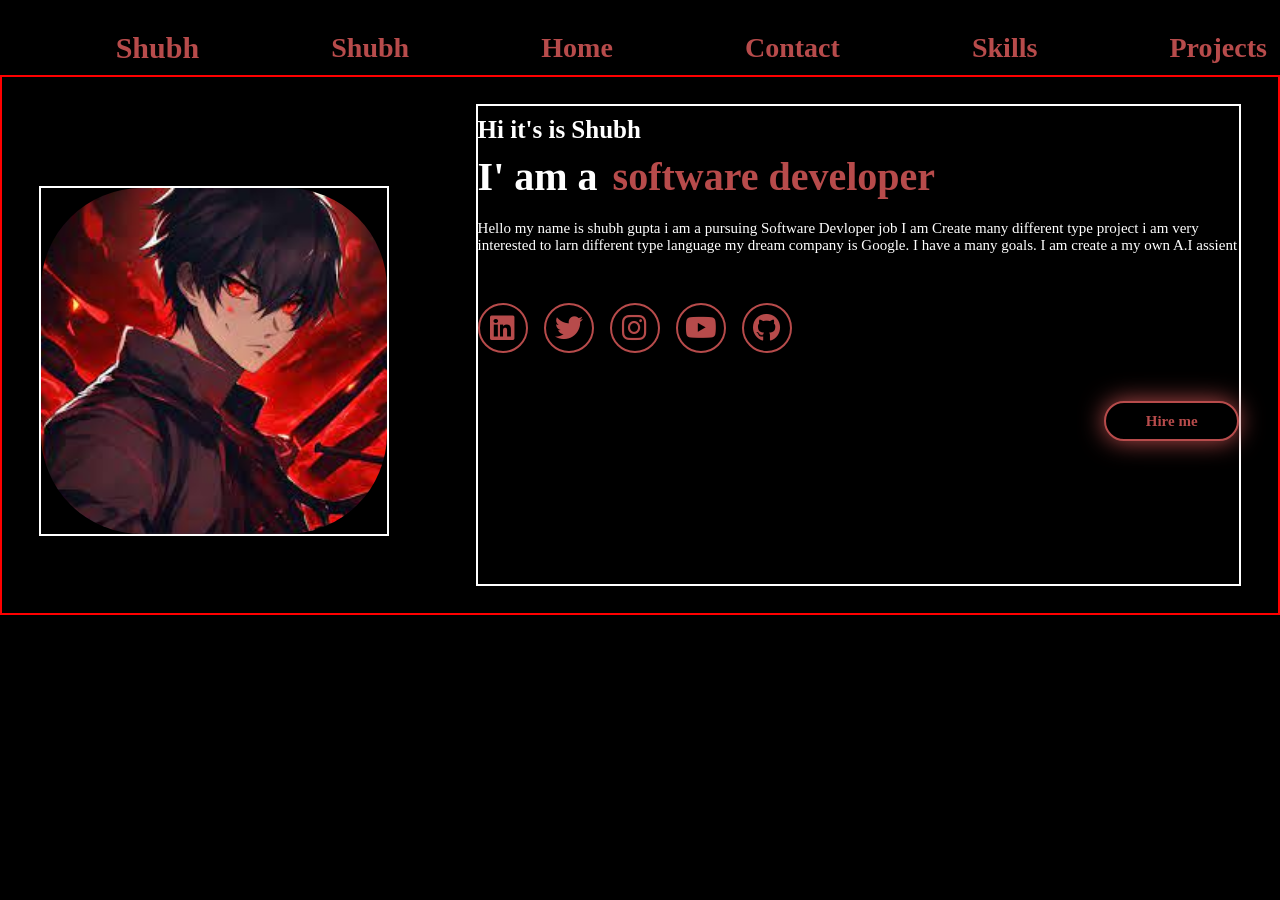
==== Assignment 1/Task 1/index.html @ 7343e2ac "Today I am Basic Home Structure Of Our PortFolio Website" ====
<!DOCTYPE html>
<html lang="en">
<head>
    <meta charset="UTF-8">
    <meta name="viewport" content="width=device-width, initial-scale=1.0">
    <title> My Portfolio</title>
    <link rel="stylesheet" href="index.css">
    <link rel="stylesheet" href="https://cdnjs.cloudflare.com/ajax/libs/font-awesome/6.6.0/css/all.min.css" integrity="sha512-Kc323vGBEqzTmouAECnVceyQqyqdsSiqLQISBL29aUW4U/M7pSPA/gEUZQqv1cwx4OnYxTxve5UMg5GT6L4JJg==" crossorigin="anonymous" referrerpolicy="no-referrer" />
</head>
<body>
        <header>
    <div class="nav-container">
        <div class="name-div">
        <a href="#" id="name">Shubh</a>
    </div>
    <nav>
<div class="nav-content">
    <a href="#" id="logo">Shubh</a>
    <a href="#">Home</a>
    <a href="#">Contact</a>
    <a href="#">Skills</a>
    <a href="#">Projects</a>
</div>
    </nav>
</header>
<section>
    <div id="PictureContainer">
        <img src="images.jpg" alt="logo" id="Picture">
    </div>
    <div class="HomeContainer">
    <h1 id="headline"> Hi it's is Shubh <span></span></h1>
    <div class="text-container">
        <h3 class="typing-text">I' am a<span></span></h3>
    </div>
    <div class="msg-container">
        <p id="description"> Hello my name is shubh gupta i am a pursuing  Software Devloper job I am Create many different type project i am very interested to larn different type language  my  dream company is Google. I have a many goals.  I am create a my own A.I assient </p>
    </div>
        <div class="social-icons">
         <a href="#" class="icons"> <i class="fa-brands fa-linkedin" ></i></a>  
         <a href="#" class="icons" ><i class="fa-brands fa-twitter" ></i></a>   
         <a href="#"class="icons"><i class="fa-brands fa-instagram" ></i></a>   
         <a href="#" class="icons"><i class="fa-brands fa-youtube" ></i></a>   
         <a href="#"class="icons"><i class="fa-brands fa-github" ></i></a>   
        </div>
        <div class="message-container">
        <button id="btn"> Hire me</button>
    </div>
    </div>
    </section>
</body>
</html>
---- Assignment 1/Task 1/index.css ----
*{
    margin:0;
    padding:0;
    box-sizing: border-box;
    background-color: black;
    font-family: 'Times New Roman', Times, serif;
}
.nav-container{
    height:55px;
    width:1286.6px;
    display:flex;
    justify-content: space-evenly;
    align-items: center;
    padding:10px 115.7px;
    margin:20px 0px 0px;
    font-weight: bold;
}
#name{
    height:34.4px;
    width:83.43px;
    color:#B74B4B;
    text-decoration: none;
    font-size:30px;
    cursor: pointer;
}
#name:hover{
font-size:35px;
}
.nav-div{
    width:50px;
}
/* Nav bar*/
.nav-content{
    height:35px;
    width:1200px;  
    display:flex;
    justify-content: space-evenly;
    align-items: center;
}
.nav-content a{
    text-decoration: none;
    color:#B74B4B;
    font-size: 28px;
    cursor: pointer;
}
#notshift{
    padding-left:25px;
}
.nav-content a:hover{
    border-bottom: 3px solid #B74B4B;
}
section{
    height:60vh;
    width:100%;
    border:2px solid red;
    display: flex;
    justify-content: space-evenly;
    align-items: center;
}
#PictureContainer{
   height:350px;
   width:350px;
margin-top:2rem;
   display: inline-block;
   border:2px solid white;
}
#Picture{
   width:100%;
   height:100%;
    border-radius: 29%;
    object-fit: cover;
}
.HomeContainer{
    min-height:90%;
    border:2px solid white;
    width:60%;
    margin-left:50px;
    display: flex;
    flex-direction: column;
    gap:0.5rem;
}
#headline{
    color:white;
    font-size:25px;
    margin-top:10px;
}
.social-icons{
    height:50px;
    width:100%;
    margin-bottom: 20px;
    display:flex;
    justify-content: flex-start;
    margin-bottom:40px;
    gap:1rem;
}
.icons{
    text-decoration: none;
}
.social-icons .icons i{
    display:flex;
    justify-content: center;
    align-items: center;
height:50px;
width:50px;
    border:2px solid #B74B4B;
    border-radius:50%;
    font-size:28px;
    color: #B74B4B;
}
.social-icons :hover{
    margin-bottom: 5px;
  transform:scale(1.1);
}
.social-icons .icons i:hover{
    background-color:#B74B4B;
    box-shadow: 0 0 25px #B74B4B;
    color:black;
}
#btn{
    background-color: black;
    color:#B74B4B;
    height:40px;
    width:135px;
    padding:10px 28px;
    border: 2px solid #B74B4B;
    border-radius: 4rem;
    box-shadow: 0 0 25px #B74B4B;
    font-size:15px;
    font-weight: bold;
}
.message-container{
    display:flex;
    justify-content: flex-end;
    align-items: flex-end;
}
#btn:hover{
background-color: #B74B4B;
color:black;
cursor: pointer;
transform: scale3d(1.3);
}
.social-iocns a :hover{
    background-color:#B74B4B;
    color:black;
    font-size: 50px;
}
#description{
    color:white;
    font-size:15px;
}
.msg-container{
    height:60px;
    width:100%;
    margin-bottom: 15px;
}
.text-container{
    height:50px;
    width:100%;
    margin:0 0 10px;
    display: flex;
    align-items: center;
}
.typing-text{
    font-size:34px;
    font-weight: 600;
    min-width: 280px;
    color:white;
    font-size:40px;
}
.typing-text span{
    position: relative;
    padding-left: 15px;
}
.typing-text span:before{
    content: "software developer";
    color:#b74b4b;
    animation: words 20s infinite;
}
.typing-text span:after{
    content:"";
    background-color: black;
    position: absolute;
    width:calc(100%+8px);
    height:100%;
    border-left: 3px solid black;
    right:-8;
    animation: cursor 0.6s infinite;
}
@keyframes cursor{
    to{
        border-left:3px solid #b74b4b;
    }
}
@keyframes words{
    0%,20%{
        content:"Web Developer";
    }
    21%,40%{
        content:"Software  Developer";
    }
    41%,60%{
        content:"Web Design";
    }
    61%,80%{
        content:"Youtuber";
    }
    81%,100%{
        content:"Script Writer";
    }
}
/* ================= RESPONSIVE FIX ================= */

@media (max-width:1200px){
    .nav-container{
        width:100%;
        padding:10px 5%;
    }

    .nav-content{
        width:100%;
        flex-wrap:wrap;
        justify-content:center;
    }
}

@media (max-width:992px){

    section{
        flex-direction:column;
        align-items:center;
    }

    #picture-div{
        width:350px;
        height:350px;
        margin:50px 0;
    }

    .home-container{
        width:80%;
        margin:0;
        text-align:center;
        align-items:center;
    }

    .social-icons{
        justify-content:center;
    }
}

@media (max-width:600px){

    #picture-div{
        width:250px;
        height:250px;
    }

    #picture{
        border-radius:20%;
    }

    .nav-content a{
        font-size:18px;
    }

    .typing-text{
        font-size:26px;
    }

    #headline{
        font-size:22px;
    }

    #description{
        font-size:14px;
    }
}
/* ================= RESPONSIVE FIX ================= */

@media (max-width:992px){

    section{
        flex-direction:column;
        height:auto;
        padding:2rem 0;
    }

    #PictureContainer{
        width:300px;
        height:300px;
        margin:2rem 0;
    }

    .HomeContainer{
        width:85%;
        margin-left:0;
        align-items:center;
        text-align:center;
    }

    .social-icons{
        justify-content:center;
    }

    .message-container{
        justify-content:center;
    }
}

@media (max-width:600px){

    #PictureContainer{
        width:220px;
        height:220px;
    }

    .typing-text{
        font-size:28px;
    }

    #headline{
        font-size:22px;
    }

    #description{
        font-size:14px;
    }

}
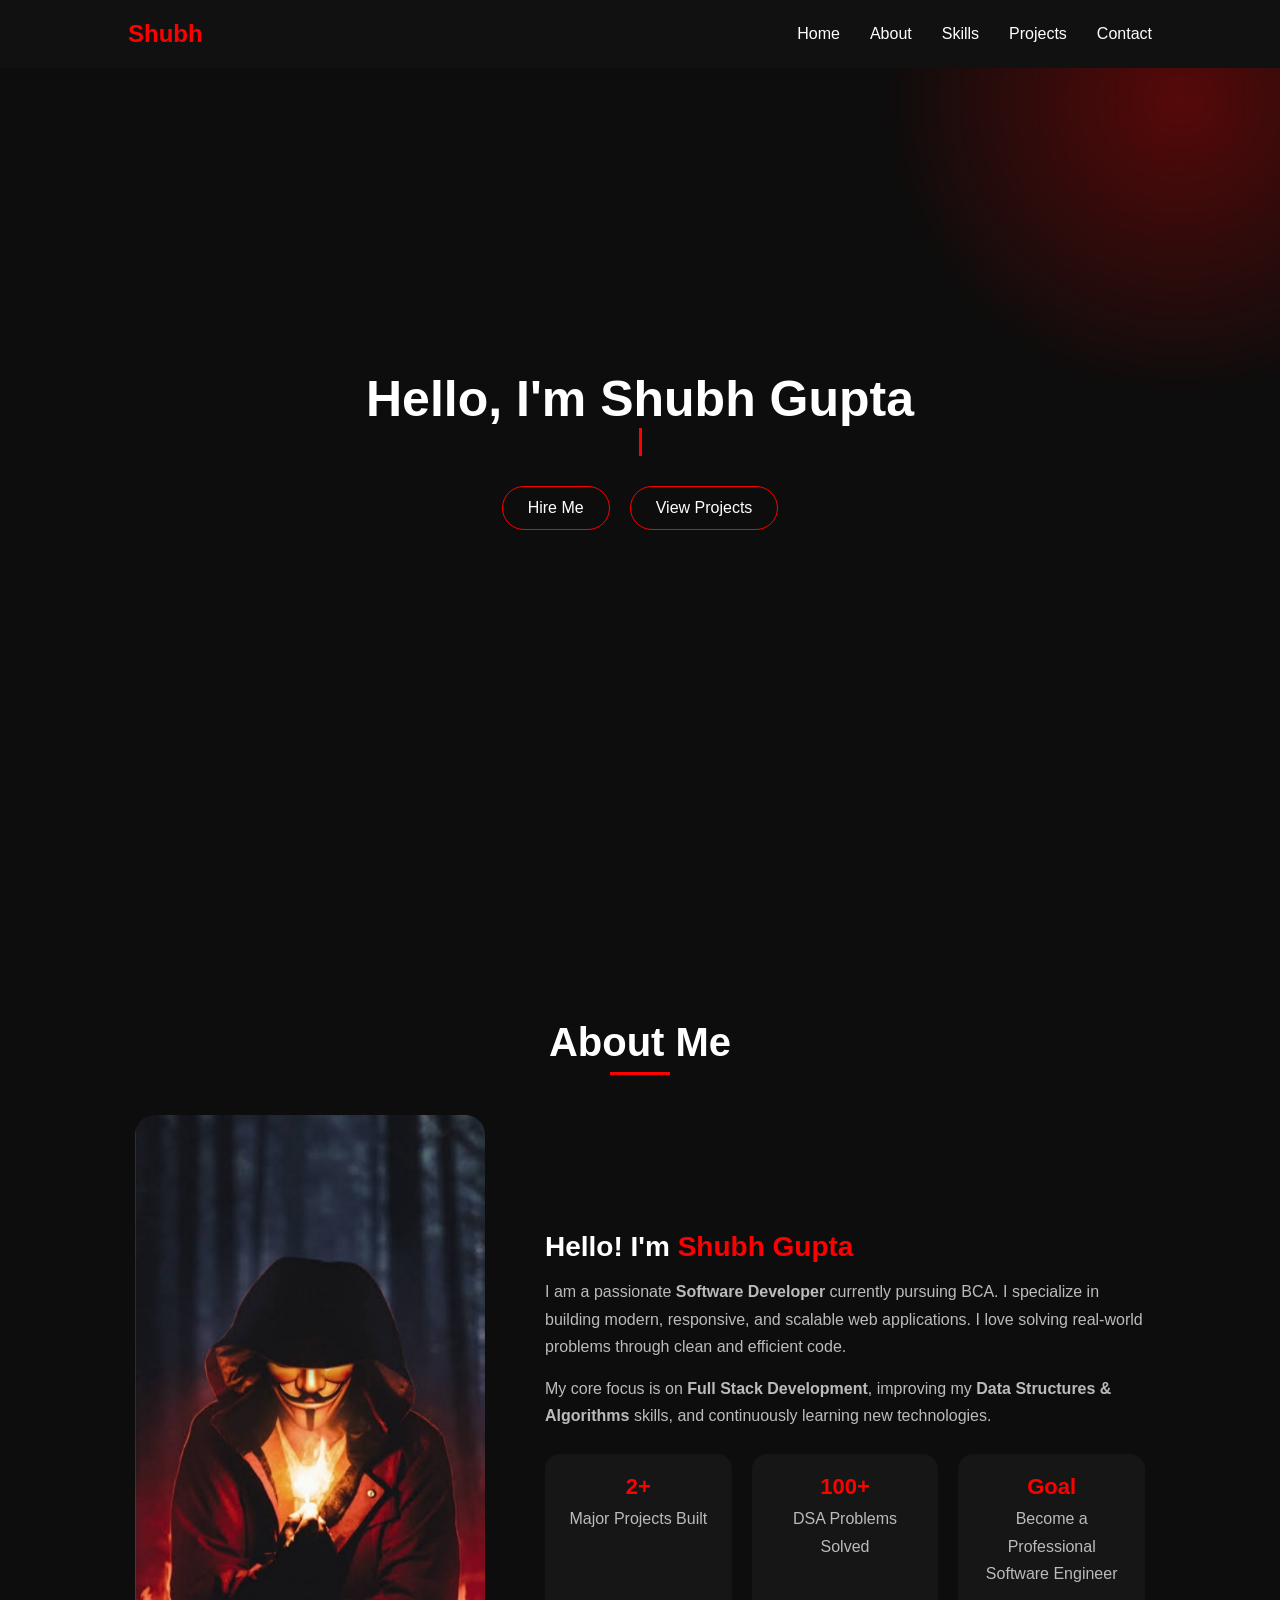
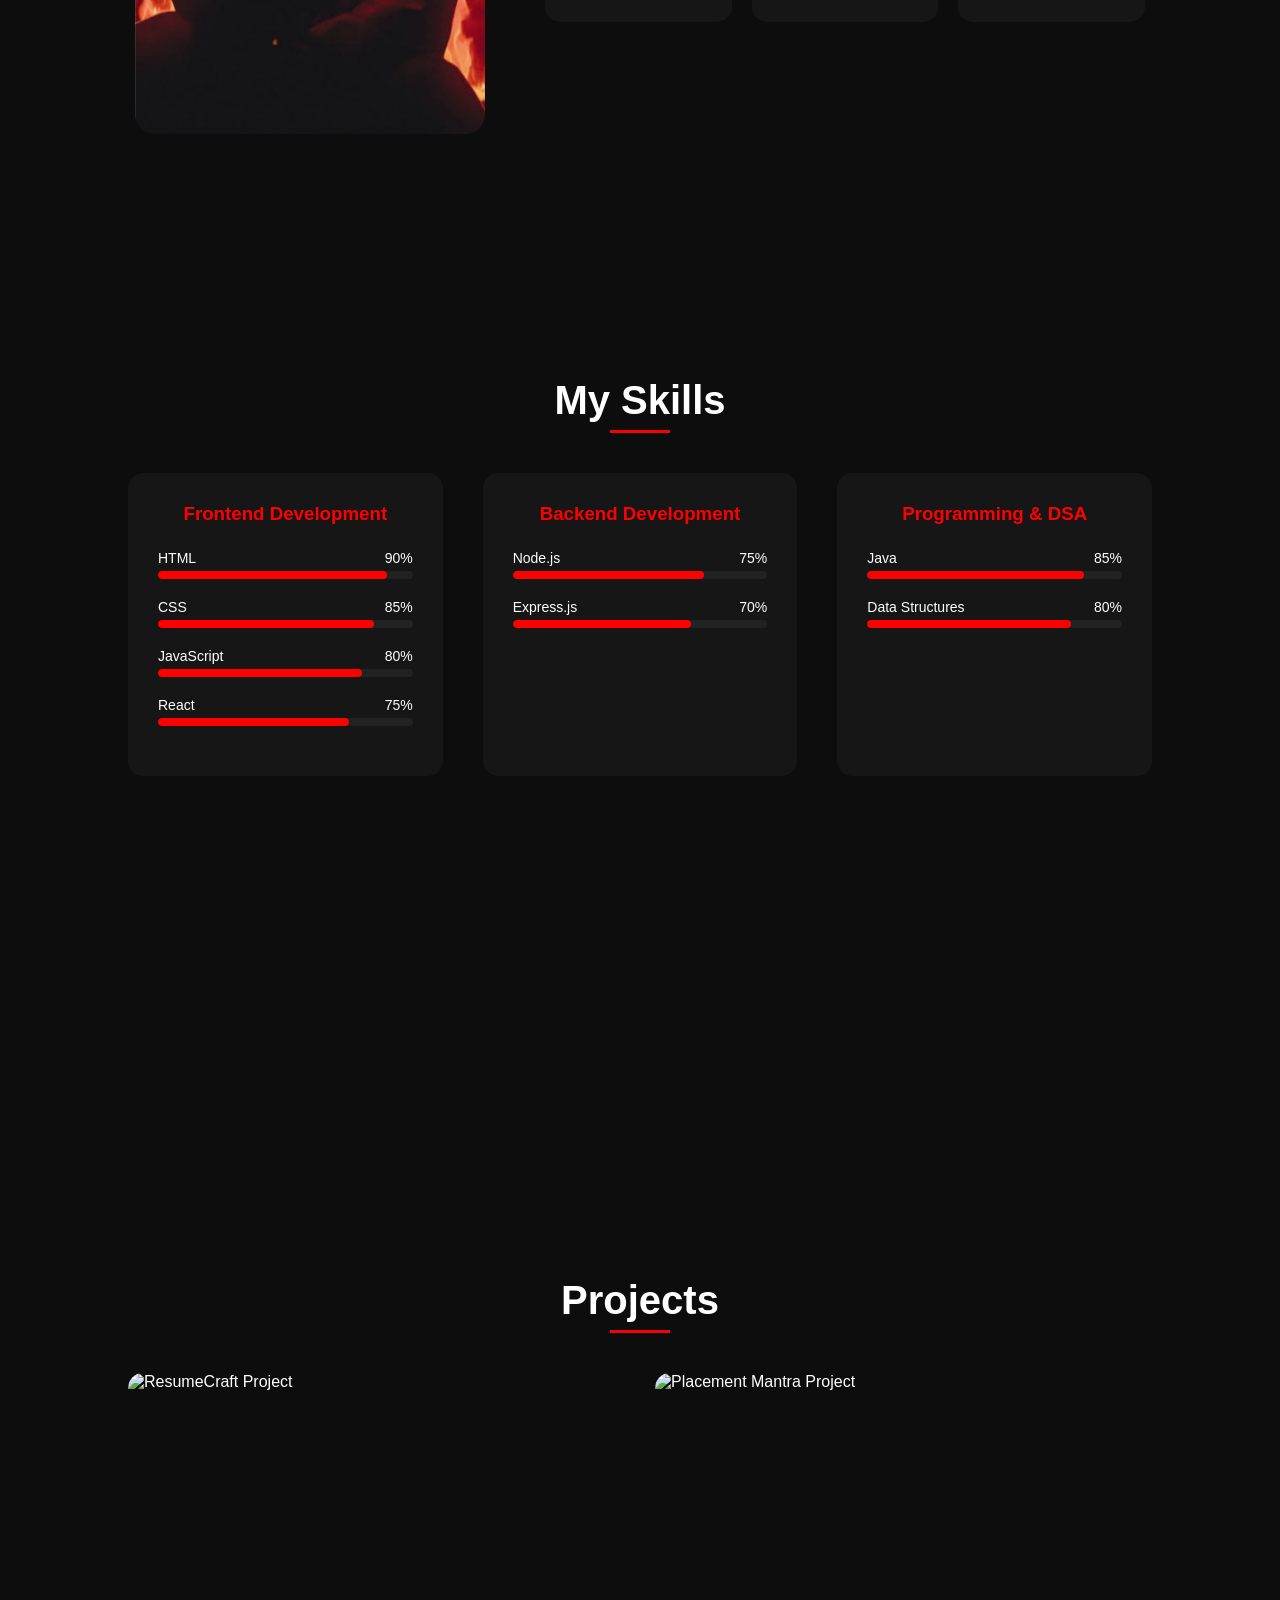
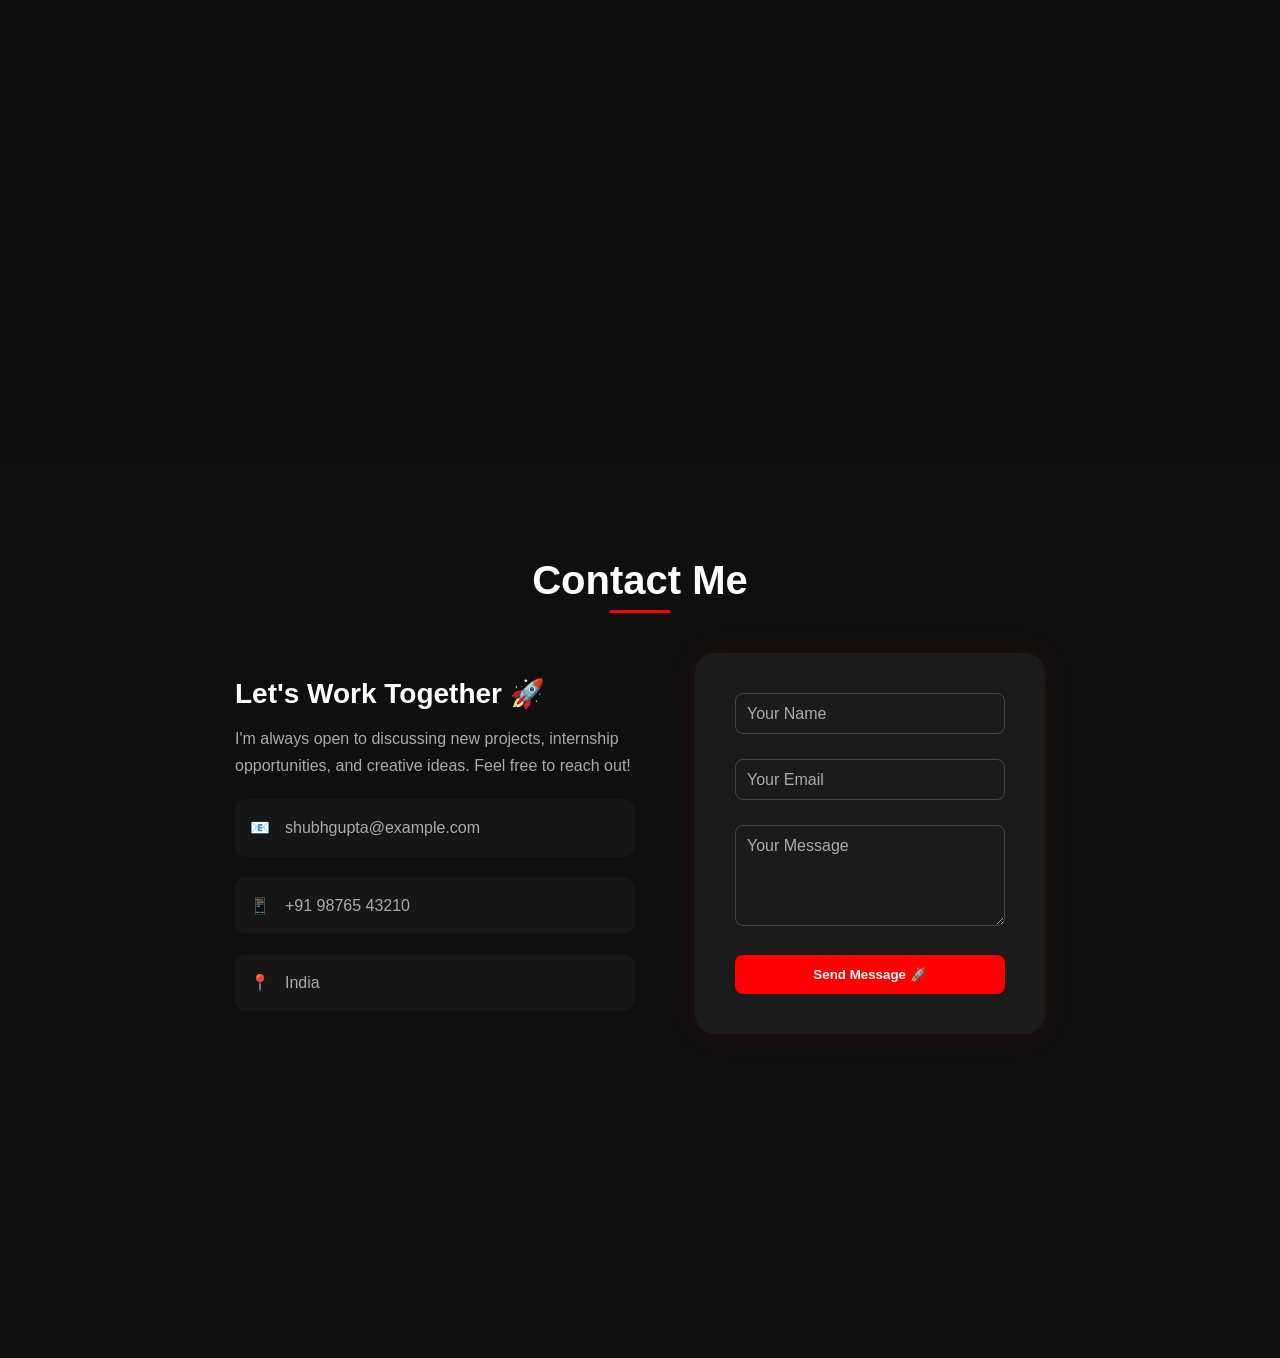
==== commit 442d5000: "All  the work Mostly complete" ====
--- a/Assignment 1/Task 1/index.html
+++ b/Assignment 1/Task 1/index.html
@@ -1,51 +1,270 @@
 <!DOCTYPE html>
 <html lang="en">
 <head>
-    <meta charset="UTF-8">
-    <meta name="viewport" content="width=device-width, initial-scale=1.0">
-    <title> My Portfolio</title>
-    <link rel="stylesheet" href="index.css">
-    <link rel="stylesheet" href="https://cdnjs.cloudflare.com/ajax/libs/font-awesome/6.6.0/css/all.min.css" integrity="sha512-Kc323vGBEqzTmouAECnVceyQqyqdsSiqLQISBL29aUW4U/M7pSPA/gEUZQqv1cwx4OnYxTxve5UMg5GT6L4JJg==" crossorigin="anonymous" referrerpolicy="no-referrer" />
+<meta charset="UTF-8">
+<meta name="viewport" content="width=device-width, initial-scale=1.0">
+<title>Shubh Gupta | Developer Portfolio</title>
+<link rel="stylesheet" href="index.css">
+<link rel="stylesheet" href="https://cdnjs.cloudflare.com/ajax/libs/font-awesome/6.6.0/css/all.min.css">
 </head>
 <body>
-        <header>
-    <div class="nav-container">
-        <div class="name-div">
-        <a href="#" id="name">Shubh</a>
-    </div>
-    <nav>
-<div class="nav-content">
-    <a href="#" id="logo">Shubh</a>
-    <a href="#">Home</a>
-    <a href="#">Contact</a>
-    <a href="#">Skills</a>
-    <a href="#">Projects</a>
+<nav>
+<h2>Shubh</h2>
+<ul>
+<li><a href="#home">Home</a></li>
+<li><a href="#about">About</a></li>
+<li><a href="#skills">Skills</a></li>
+<li><a href="#projects">Projects</a></li>
+<li><a href="#contact">Contact</a></li>
+</ul>
+</nav>
+
+<section id="home">
+<h1>Hello, I'm Shubh Gupta</h1>
+<h2 class="typing">Full Stack Developer</h2>
+<div class="hero-btns">
+<a href="#contact">Hire Me</a>
+<a href="#projects">View Projects</a>
 </div>
-    </nav>
-</header>
-<section>
-    <div id="PictureContainer">
-        <img src="images.jpg" alt="logo" id="Picture">
-    </div>
-    <div class="HomeContainer">
-    <h1 id="headline"> Hi it's is Shubh <span></span></h1>
-    <div class="text-container">
-        <h3 class="typing-text">I' am a<span></span></h3>
-    </div>
-    <div class="msg-container">
-        <p id="description"> Hello my name is shubh gupta i am a pursuing  Software Devloper job I am Create many different type project i am very interested to larn different type language  my  dream company is Google. I have a many goals.  I am create a my own A.I assient </p>
-    </div>
-        <div class="social-icons">
-         <a href="#" class="icons"> <i class="fa-brands fa-linkedin" ></i></a>  
-         <a href="#" class="icons" ><i class="fa-brands fa-twitter" ></i></a>   
-         <a href="#"class="icons"><i class="fa-brands fa-instagram" ></i></a>   
-         <a href="#" class="icons"><i class="fa-brands fa-youtube" ></i></a>   
-         <a href="#"class="icons"><i class="fa-brands fa-github" ></i></a>   
-        </div>
-        <div class="message-container">
-        <button id="btn"> Hire me</button>
-    </div>
-    </div>
-    </section>
+</section>
+
+<section id="about">
+    <h2 class="section-title">About Me</h2>
+
+    <div class="about-container">
+
+        <div class="about-image">
+            <img src="User.jpg" alt="Developer Image">
+        </div>
+
+        <div class="about-content">
+            <h3>Hello! I'm <span>Shubh Gupta</span></h3>
+
+            <p>
+                I am a passionate <strong>Software Developer</strong> currently pursuing BCA.
+                I specialize in building modern, responsive, and scalable web applications.
+                I love solving real-world problems through clean and efficient code.
+            </p>
+
+            <p>
+                My core focus is on <strong>Full Stack Development</strong>,
+                improving my <strong>Data Structures & Algorithms</strong> skills,
+                and continuously learning new technologies.
+            </p>
+
+            <div class="about-cards">
+
+                <div class="about-card">
+                    <h4>2+</h4>
+                    <p>Major Projects Built</p>
+                </div>
+
+                <div class="about-card">
+                    <h4>100+</h4>
+                    <p>DSA Problems Solved</p>
+                </div>
+
+                <div class="about-card">
+                    <h4>Goal</h4>
+                    <p>Become a Professional Software Engineer</p>
+                </div>
+
+            </div>
+        </div>
+
+    </div>
+</section>
+
+<section id="skills">
+    <h2 class="section-title">My Skills</h2>
+
+    <div class="skills-wrapper">
+
+        <!-- Frontend -->
+        <div class="skill-category">
+            <h3>Frontend Development</h3>
+
+            <div class="skill-item">
+                <div class="skill-info">
+                    <span>HTML</span>
+                    <span>90%</span>
+                </div>
+                <div class="progress-bar">
+                    <div class="progress html"></div>
+                </div>
+            </div>
+
+            <div class="skill-item">
+                <div class="skill-info">
+                    <span>CSS</span>
+                    <span>85%</span>
+                </div>
+                <div class="progress-bar">
+                    <div class="progress css"></div>
+                </div>
+            </div>
+
+            <div class="skill-item">
+                <div class="skill-info">
+                    <span>JavaScript</span>
+                    <span>80%</span>
+                </div>
+                <div class="progress-bar">
+                    <div class="progress js"></div>
+                </div>
+            </div>
+
+            <div class="skill-item">
+                <div class="skill-info">
+                    <span>React</span>
+                    <span>75%</span>
+                </div>
+                <div class="progress-bar">
+                    <div class="progress react"></div>
+                </div>
+            </div>
+        </div>
+
+        <!-- Backend -->
+        <div class="skill-category">
+            <h3>Backend Development</h3>
+
+            <div class="skill-item">
+                <div class="skill-info">
+                    <span>Node.js</span>
+                    <span>75%</span>
+                </div>
+                <div class="progress-bar">
+                    <div class="progress node"></div>
+                </div>
+            </div>
+
+            <div class="skill-item">
+                <div class="skill-info">
+                    <span>Express.js</span>
+                    <span>70%</span>
+                </div>
+                <div class="progress-bar">
+                    <div class="progress express"></div>
+                </div>
+            </div>
+        </div>
+
+        <!-- Programming -->
+        <div class="skill-category">
+            <h3>Programming & DSA</h3>
+
+            <div class="skill-item">
+                <div class="skill-info">
+                    <span>Java</span>
+                    <span>85%</span>
+                </div>
+                <div class="progress-bar">
+                    <div class="progress java"></div>
+                </div>
+            </div>
+
+            <div class="skill-item">
+                <div class="skill-info">
+                    <span>Data Structures</span>
+                    <span>80%</span>
+                </div>
+                <div class="progress-bar">
+                    <div class="progress dsa"></div>
+                </div>
+            </div>
+        </div>
+
+    </div>
+</section>
+<section id="projects">
+    <h2 class="section-title">Projects</h2>
+
+    <div class="projects-container">
+
+        <!-- ResumeCraft Project -->
+        <div class="project-card">
+            <a href="https://github.com/shubh-gupta145/Resume-Craft" target="_blank">
+                <img src="https://images.unsplash.com/photo-1586281380349-632531db7ed4?q=80&w=1200&auto=format&fit=crop" alt="ResumeCraft Project">
+                <div class="project-overlay">
+                    <h3>ResumeCraft</h3>
+                    <p>
+                        Online resume builder with ATS scoring system,
+                        feedback analysis, and professional templates.
+                    </p>
+                </div>
+            </a>
+        </div>
+        <!-- Placement Mantra Project -->
+        <div class="project-card">
+            <a href="https://github.com/shubh-gupta145/Placement-Mantra" target="_blank">
+                <img src="https://images.unsplash.com/photo-1522071820081-009f0129c71c?q=80&w=1200&auto=format&fit=crop" alt="Placement Mantra Project">
+                <div class="project-overlay">
+                    <h3>Placement Mantra</h3>
+                    <p>
+                        A placement preparation platform for coding practice,
+                        mock interviews, aptitude tests, and technical questions.
+                    </p>
+                </div>
+            </a>
+        </div>
+
+    </div>
+</section>
+<section id="contact">
+    <h2 class="section-title">Contact Me</h2>
+
+    <div class="contact-container">
+
+        <!-- LEFT SIDE -->
+        <div class="contact-info">
+            <h3>Let's Work Together 🚀</h3>
+            <p>
+                I'm always open to discussing new projects, internship opportunities,
+                and creative ideas. Feel free to reach out!
+            </p>
+
+            <div class="info-box">
+                <span>📧</span>
+                <p>shubhgupta@example.com</p>
+            </div>
+
+            <div class="info-box">
+                <span>📱</span>
+                <p>+91 98765 43210</p>
+            </div>
+
+            <div class="info-box">
+                <span>📍</span>
+                <p>India</p>
+            </div>
+        </div>
+
+        <!-- RIGHT SIDE -->
+        <form class="contact-form">
+
+            <div class="input-group">
+                <input type="text" required>
+                <label>Your Name</label>
+            </div>
+
+            <div class="input-group">
+                <input type="email" required>
+                <label>Your Email</label>
+            </div>
+
+            <div class="input-group">
+                <textarea rows="5" required></textarea>
+                <label>Your Message</label>
+            </div>
+
+            <button type="submit" class="send-btn">
+                Send Message 🚀
+            </button>
+
+        </form>
+
+    </div>
+</section>
 </body>
 </html>
--- a/Assignment 1/Task 1/index.css
+++ b/Assignment 1/Task 1/index.css
@@ -1,329 +1,513 @@
+
 *{
-    margin:0;
-    padding:0;
-    box-sizing: border-box;
-    background-color: black;
-    font-family: 'Times New Roman', Times, serif;
-}
-.nav-container{
-    height:55px;
-    width:1286.6px;
+margin:0;
+padding:0;
+box-sizing:border-box;
+scroll-behavior:smooth;
+font-family: 'Segoe UI', sans-serif;
+}
+
+body{
+background:#0e0d0d;
+color:white;
+overflow-x:hidden;
+}
+
+/* Animated background glow */
+
+body::before{
+content:"";
+position:fixed;
+width:600px;
+height:600px;
+background:radial-gradient(circle, rgba(255,0,0,0.3) 0%, transparent 70%);
+top:-200px;
+right:-200px;
+z-index:-1;
+animation:glowMove 8s infinite alternate;
+}
+
+@keyframes glowMove{
+from{transform:translate(0,0);}
+to{transform:translate(-100px,100px);}
+}
+
+/* ================= NAVBAR ================= */
+
+nav{
+position:fixed;
+top:0;
+width:100%;
+background:#111;
+display:flex;
+justify-content:space-between;
+align-items:center;
+padding:20px 10%;
+z-index:1000;
+}
+
+nav h2{
+color:red;
+}
+
+nav ul{
+display:flex;
+gap:30px;
+list-style:none;
+}
+
+nav ul li a{
+text-decoration:none;
+color:white;
+position:relative;
+transition:0.3s;
+}
+
+nav ul li a::after{
+content:"";
+position:absolute;
+width:0%;
+height:2px;
+background:red;
+left:0;
+bottom:-5px;
+transition:0.3s;
+}
+
+nav ul li a:hover::after{
+width:100%;
+}
+
+/* ================= SECTION ================= */
+
+section{
+padding:120px 10%;
+min-height:100vh;
+animation:fadeIn 1s ease-in;
+}
+
+.section-title{
+text-align:center;
+font-size:40px;
+margin-bottom:50px;
+position:relative;
+}
+
+.section-title::after{
+content:"";
+width:60px;
+height:3px;
+background:red;
+position:absolute;
+bottom:-10px;
+left:50%;
+transform:translateX(-50%);
+}
+
+@keyframes fadeIn{
+from{opacity:0; transform:translateY(40px);}
+to{opacity:1; transform:translateY(0);}
+}
+
+/* ================= HOME ================= */
+
+#home{
+display:flex;
+flex-direction:column;
+justify-content:center;
+align-items:center;
+text-align:center;
+}
+
+#home h1{
+font-size:50px;
+}
+
+.typing{
+color:red;
+border-right:3px solid red;
+white-space:nowrap;
+overflow:hidden;
+width:0;
+animation:typing 4s steps(30,end) infinite alternate;
+}
+
+@keyframes typing{
+from{width:0;}
+to{width:280px;}
+}
+
+.hero-btns{
+margin-top:30px;
+display:flex;
+gap:20px;
+}
+
+.hero-btns a{
+padding:12px 25px;
+border-radius:30px;
+text-decoration:none;
+color:white;
+border:1px solid red;
+transition:0.3s;
+}
+
+.hero-btns a:hover{
+background:red;
+transform:scale(1.1);
+}
+
+/* ================= ABOUT ================= */
+/* ================= PREMIUM ABOUT SECTION ================= */
+
+.about-container{
     display:flex;
-    justify-content: space-evenly;
-    align-items: center;
-    padding:10px 115.7px;
-    margin:20px 0px 0px;
-    font-weight: bold;
-}
-#name{
-    height:34.4px;
-    width:83.43px;
-    color:#B74B4B;
-    text-decoration: none;
-    font-size:30px;
-    cursor: pointer;
-}
-#name:hover{
-font-size:35px;
-}
-.nav-div{
-    width:50px;
-}
-/* Nav bar*/
-.nav-content{
-    height:35px;
-    width:1200px;  
+    align-items:center;
+    justify-content:center;
+    gap:60px;
+    flex-wrap:wrap;
+}
+
+.about-image img{
+    width:350px;
+    border-radius:20px;
+    transition:0.4s;
+}
+
+.about-image img:hover{
+    transform:scale(1.05);
+    box-shadow:0 0 25px red;
+}
+
+.about-content{
+    max-width:600px;
+}
+
+.about-content h3{
+    font-size:28px;
+    margin-bottom:15px;
+}
+
+.about-content span{
+    color:red;
+}
+
+.about-content p{
+    color:#bbb;
+    line-height:1.7;
+    margin-bottom:15px;
+}
+
+.about-cards{
     display:flex;
-    justify-content: space-evenly;
-    align-items: center;
-}
-.nav-content a{
-    text-decoration: none;
-    color:#B74B4B;
-    font-size: 28px;
-    cursor: pointer;
-}
-#notshift{
-    padding-left:25px;
-}
-.nav-content a:hover{
-    border-bottom: 3px solid #B74B4B;
-}
-section{
-    height:60vh;
-    width:100%;
-    border:2px solid red;
-    display: flex;
-    justify-content: space-evenly;
-    align-items: center;
-}
-#PictureContainer{
-   height:350px;
-   width:350px;
-margin-top:2rem;
-   display: inline-block;
-   border:2px solid white;
-}
-#Picture{
-   width:100%;
-   height:100%;
-    border-radius: 29%;
-    object-fit: cover;
-}
-.HomeContainer{
-    min-height:90%;
-    border:2px solid white;
-    width:60%;
-    margin-left:50px;
-    display: flex;
-    flex-direction: column;
-    gap:0.5rem;
-}
-#headline{
-    color:white;
-    font-size:25px;
-    margin-top:10px;
-}
-.social-icons{
-    height:50px;
-    width:100%;
-    margin-bottom: 20px;
-    display:flex;
-    justify-content: flex-start;
-    margin-bottom:40px;
-    gap:1rem;
-}
-.icons{
-    text-decoration: none;
-}
-.social-icons .icons i{
-    display:flex;
-    justify-content: center;
-    align-items: center;
-height:50px;
-width:50px;
-    border:2px solid #B74B4B;
-    border-radius:50%;
-    font-size:28px;
-    color: #B74B4B;
-}
-.social-icons :hover{
-    margin-bottom: 5px;
-  transform:scale(1.1);
-}
-.social-icons .icons i:hover{
-    background-color:#B74B4B;
-    box-shadow: 0 0 25px #B74B4B;
-    color:black;
-}
-#btn{
-    background-color: black;
-    color:#B74B4B;
-    height:40px;
-    width:135px;
-    padding:10px 28px;
-    border: 2px solid #B74B4B;
-    border-radius: 4rem;
-    box-shadow: 0 0 25px #B74B4B;
-    font-size:15px;
-    font-weight: bold;
-}
-.message-container{
-    display:flex;
-    justify-content: flex-end;
-    align-items: flex-end;
-}
-#btn:hover{
-background-color: #B74B4B;
-color:black;
-cursor: pointer;
-transform: scale3d(1.3);
-}
-.social-iocns a :hover{
-    background-color:#B74B4B;
-    color:black;
-    font-size: 50px;
-}
-#description{
-    color:white;
-    font-size:15px;
-}
-.msg-container{
-    height:60px;
-    width:100%;
-    margin-bottom: 15px;
-}
-.text-container{
-    height:50px;
-    width:100%;
-    margin:0 0 10px;
-    display: flex;
-    align-items: center;
-}
-.typing-text{
-    font-size:34px;
-    font-weight: 600;
-    min-width: 280px;
-    color:white;
-    font-size:40px;
-}
-.typing-text span{
-    position: relative;
-    padding-left: 15px;
-}
-.typing-text span:before{
-    content: "software developer";
-    color:#b74b4b;
-    animation: words 20s infinite;
-}
-.typing-text span:after{
-    content:"";
-    background-color: black;
-    position: absolute;
-    width:calc(100%+8px);
-    height:100%;
-    border-left: 3px solid black;
-    right:-8;
-    animation: cursor 0.6s infinite;
-}
-@keyframes cursor{
-    to{
-        border-left:3px solid #b74b4b;
-    }
-}
-@keyframes words{
-    0%,20%{
-        content:"Web Developer";
-    }
-    21%,40%{
-        content:"Software  Developer";
-    }
-    41%,60%{
-        content:"Web Design";
-    }
-    61%,80%{
-        content:"Youtuber";
-    }
-    81%,100%{
-        content:"Script Writer";
-    }
-}
-/* ================= RESPONSIVE FIX ================= */
-
-@media (max-width:1200px){
-    .nav-container{
-        width:100%;
-        padding:10px 5%;
-    }
-
-    .nav-content{
-        width:100%;
-        flex-wrap:wrap;
-        justify-content:center;
-    }
-}
-
-@media (max-width:992px){
-
-    section{
+    gap:20px;
+    margin-top:25px;
+    flex-wrap:wrap;
+}
+
+.about-card{
+    background:#161616;
+    padding:20px;
+    border-radius:15px;
+    text-align:center;
+    flex:1;
+    min-width:150px;
+    transition:0.4s;
+}
+
+.about-card h4{
+    color:red;
+    font-size:22px;
+    margin-bottom:5px;
+}
+
+.about-card:hover{
+    transform:translateY(-8px);
+    box-shadow:0 0 20px red;
+}
+
+/* Responsive */
+
+@media(max-width:768px){
+    .about-container{
         flex-direction:column;
-        align-items:center;
-    }
-
-    #picture-div{
-        width:350px;
-        height:350px;
-        margin:50px 0;
-    }
-
-    .home-container{
-        width:80%;
-        margin:0;
-        text-align:center;
-        align-items:center;
-    }
-
-    .social-icons{
-        justify-content:center;
-    }
-}
-
-@media (max-width:600px){
-
-    #picture-div{
-        width:250px;
-        height:250px;
-    }
-
-    #picture{
-        border-radius:20%;
-    }
-
-    .nav-content a{
-        font-size:18px;
-    }
-
-    .typing-text{
-        font-size:26px;
-    }
-
-    #headline{
-        font-size:22px;
-    }
-
-    #description{
-        font-size:14px;
-    }
-}
-/* ================= RESPONSIVE FIX ================= */
-
-@media (max-width:992px){
-
-    section{
-        flex-direction:column;
-        height:auto;
-        padding:2rem 0;
-    }
-
-    #PictureContainer{
-        width:300px;
-        height:300px;
-        margin:2rem 0;
-    }
-
-    .HomeContainer{
-        width:85%;
-        margin-left:0;
-        align-items:center;
         text-align:center;
     }
 
-    .social-icons{
-        justify-content:center;
+    .about-image img{
+        width:280px;
     }
-
-    .message-container{
-        justify-content:center;
+}
+/* ================= PREMIUM SKILLS SECTION ================= */
+
+.skills-wrapper{
+    display:grid;
+    grid-template-columns:repeat(auto-fit,minmax(300px,1fr));
+    gap:40px;
+}
+
+.skill-category{
+    background:#161616;
+    padding:30px;
+    border-radius:15px;
+    transition:0.4s;
+}
+
+.skill-category:hover{
+    box-shadow:0 0 20px red;
+    transform:translateY(-5px);
+}
+
+.skill-category h3{
+    margin-bottom:25px;
+    color:red;
+    text-align:center;
+}
+
+.skill-item{
+    margin-bottom:20px;
+}
+
+.skill-info{
+    display:flex;
+    justify-content:space-between;
+    margin-bottom:5px;
+    font-size:14px;
+}
+
+.progress-bar{
+    background:#222;
+    border-radius:20px;
+    overflow:hidden;
+    height:8px;
+}
+
+.progress{
+    height:100%;
+    width:0;
+    background:red;
+    border-radius:20px;
+    animation:fillSkill 2s forwards;
+}
+
+/* Individual Skill Widths */
+
+.html{ width:90%; }
+.css{ width:85%; }
+.js{ width:80%; }
+.react{ width:75%; }
+.node{ width:75%; }
+.express{ width:70%; }
+.java{ width:85%; }
+.dsa{ width:80%; }
+
+@keyframes fillSkill{
+    from{width:0;}
+}
+
+/* Responsive */
+
+@media(max-width:768px){
+    .skills-wrapper{
+        grid-template-columns:1fr;
     }
 }
-
-@media (max-width:600px){
-
-    #PictureContainer{
-        width:220px;
-        height:220px;
+/* ================= PROJECTS SECTION ================= */
+
+.projects-container{
+    display:grid;
+    grid-template-columns:repeat(auto-fit,minmax(300px,1fr));
+    gap:30px;
+}
+
+.project-card{
+    position:relative;
+    overflow:hidden;
+    border-radius:15px;
+    transition:0.4s;
+}
+
+.project-card img{
+    width:100%;
+    height:220px;
+    object-fit:cover;
+    display:block;
+    transition:0.4s;
+}
+
+.project-card a{
+    text-decoration:none;
+    color:white;
+}
+
+.project-overlay{
+    position:absolute;
+    top:0;
+    left:0;
+    width:100%;
+    height:100%;
+    background:rgba(0,0,0,0.85);
+    display:flex;
+    justify-content:center;
+    align-items:center;
+    flex-direction:column;
+    text-align:center;
+    padding:20px;
+    opacity:0;
+    transition:0.4s;
+}
+
+.project-overlay h3{
+    color:red;
+    margin-bottom:10px;
+}
+
+.project-card:hover img{
+    transform:scale(1.1);
+}
+
+.project-card:hover .project-overlay{
+    opacity:1;
+}
+
+/* ================= CONTACT ================= */
+/* ================= NEXT LEVEL CONTACT ================= */
+
+#contact{
+    padding:100px 10%;
+    background:#0f0f0f;
+}
+
+.contact-container{
+    display:flex;
+    justify-content:center;
+    align-items:center;
+    gap:60px;
+    flex-wrap:wrap;
+}
+
+.contact-info{
+    max-width:400px;
+}
+
+.contact-info h3{
+    font-size:28px;
+    margin-bottom:15px;
+    color:white;
+}
+
+.contact-info p{
+    color:#aaa;
+    line-height:1.7;
+}
+
+.info-box{
+    display:flex;
+    align-items:center;
+    gap:15px;
+    margin-top:20px;
+    background:#161616;
+    padding:15px;
+    border-radius:12px;
+    transition:0.3s;
+}
+
+.info-box:hover{
+    transform:translateX(8px);
+    box-shadow:0 0 15px red;
+}
+
+/* FORM */
+
+.contact-form{
+    background:rgba(255,255,255,0.05);
+    backdrop-filter:blur(15px);
+    padding:40px;
+    border-radius:20px;
+    width:350px;
+    box-shadow:0 0 30px rgba(255,0,0,0.1);
+}
+
+.input-group{
+    position:relative;
+    margin-bottom:25px;
+}
+
+.input-group input,
+.input-group textarea{
+    width:100%;
+    padding:12px;
+    background:transparent;
+    border:1px solid #444;
+    border-radius:8px;
+    color:white;
+    outline:none;
+}
+
+.input-group label{
+    position:absolute;
+    top:12px;
+    left:12px;
+    color:#aaa;
+    transition:0.3s;
+    pointer-events:none;
+}
+
+.input-group input:focus ~ label,
+.input-group input:valid ~ label,
+.input-group textarea:focus ~ label,
+.input-group textarea:valid ~ label{
+    top:-10px;
+    left:8px;
+    font-size:12px;
+    color:red;
+    background:#0f0f0f;
+    padding:0 5px;
+}
+
+.send-btn{
+    width:100%;
+    padding:12px;
+    background:red;
+    border:none;
+    border-radius:8px;
+    color:white;
+    font-weight:bold;
+    cursor:pointer;
+    transition:0.3s;
+}
+
+.send-btn:hover{
+    background:#ff3333;
+    box-shadow:0 0 20px red;
+    transform:translateY(-3px);
+}
+
+/* Responsive */
+
+@media(max-width:768px){
+    .contact-container{
+        flex-direction:column;
+        text-align:center;
     }
 
-    .typing-text{
-        font-size:28px;
+    .contact-form{
+        width:100%;
+        max-width:400px;
     }
-
-    #headline{
-        font-size:22px;
-    }
-
-    #description{
-        font-size:14px;
-    }
-
-}+}
+
+/* ================= RESPONSIVE ================= */
+
+@media(max-width:768px){
+nav{
+flex-direction:column;
+gap:10px;
+}
+#home h1{
+font-size:35px;
+}
+.section-title{
+font-size:30px;
+}
+}
